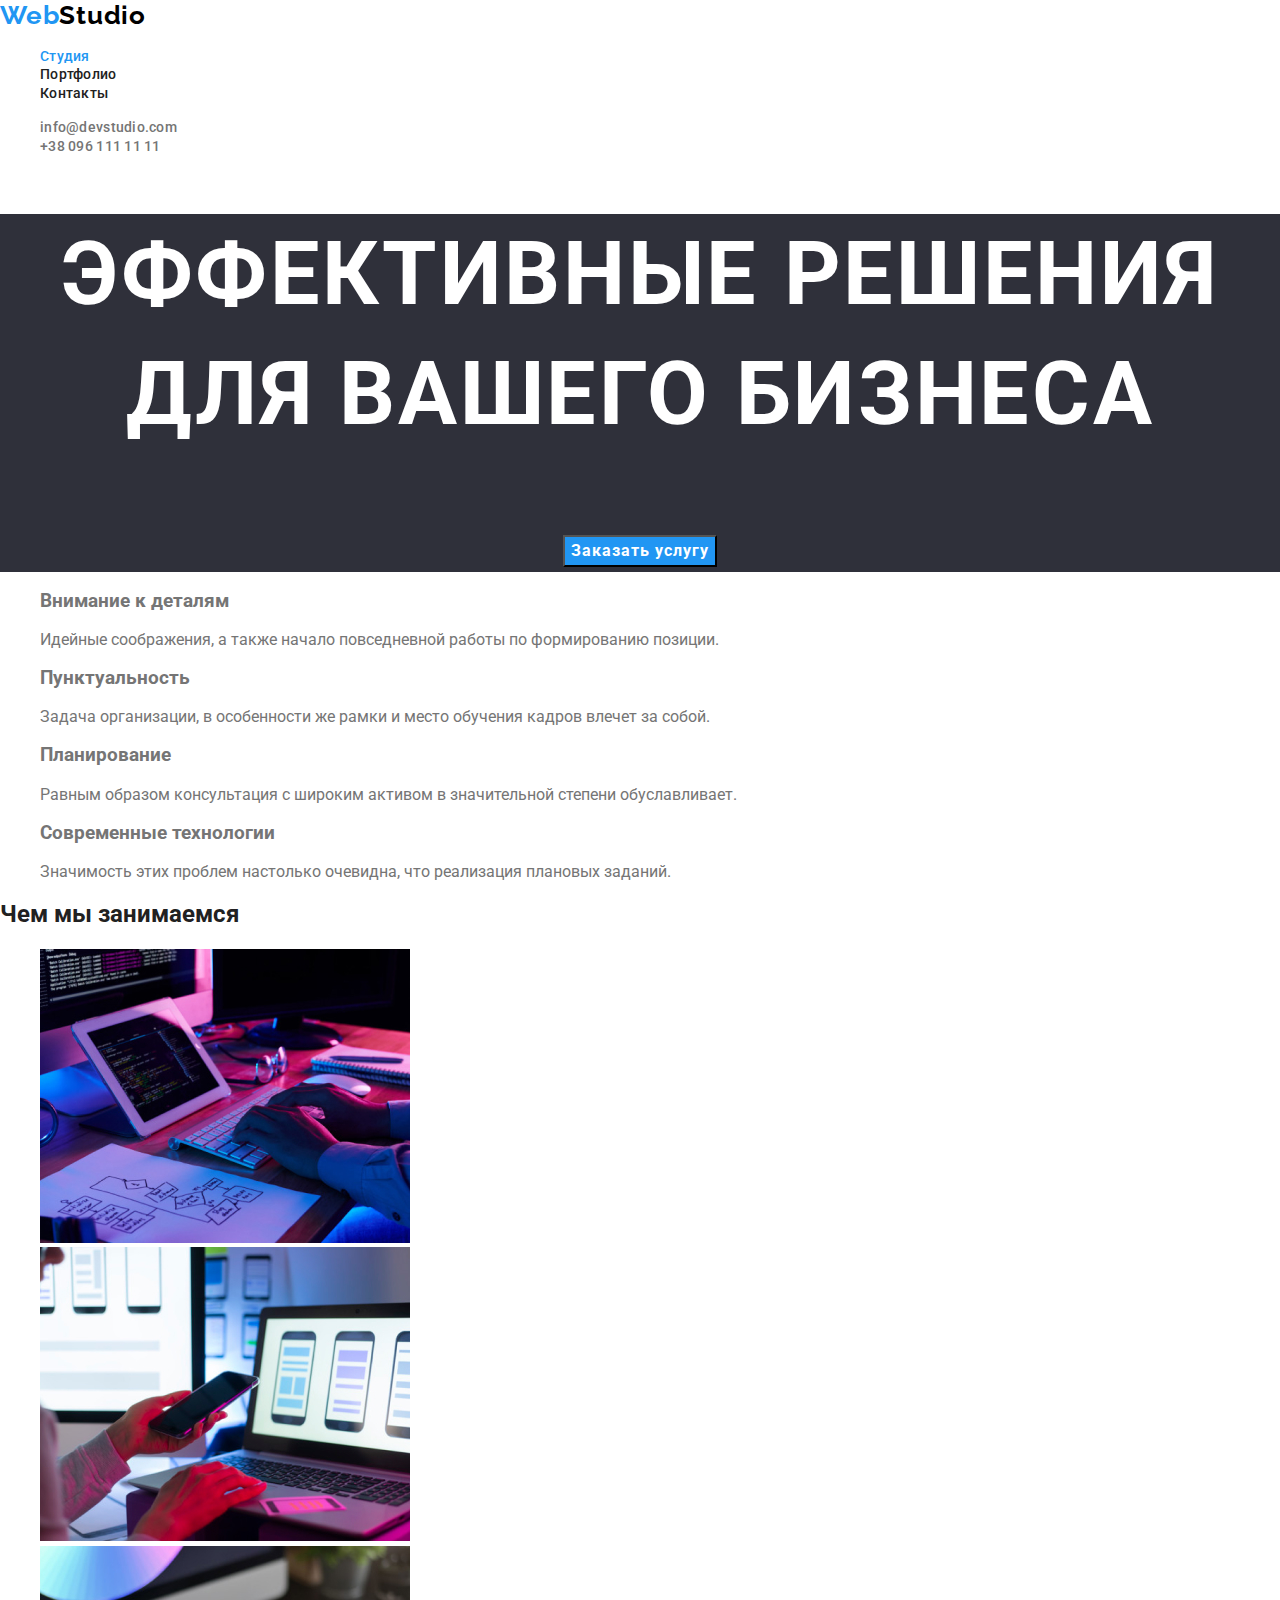
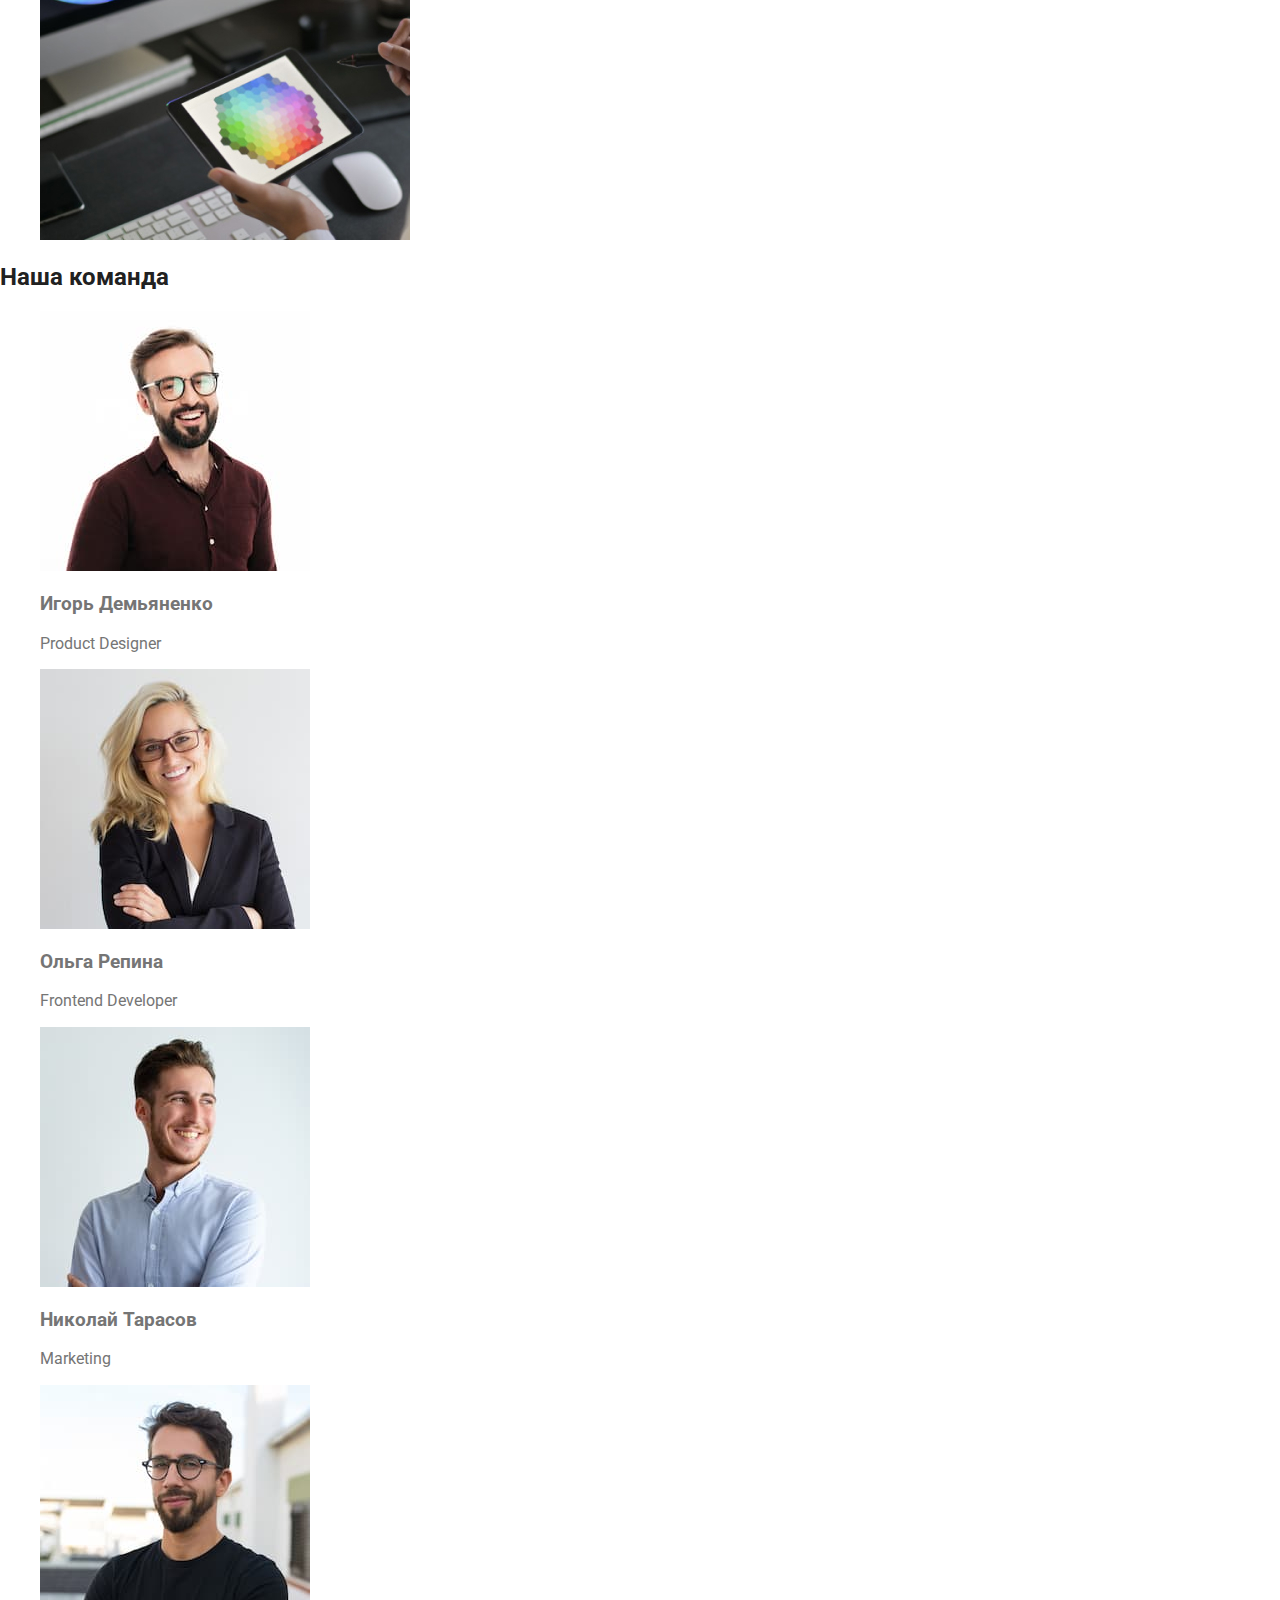
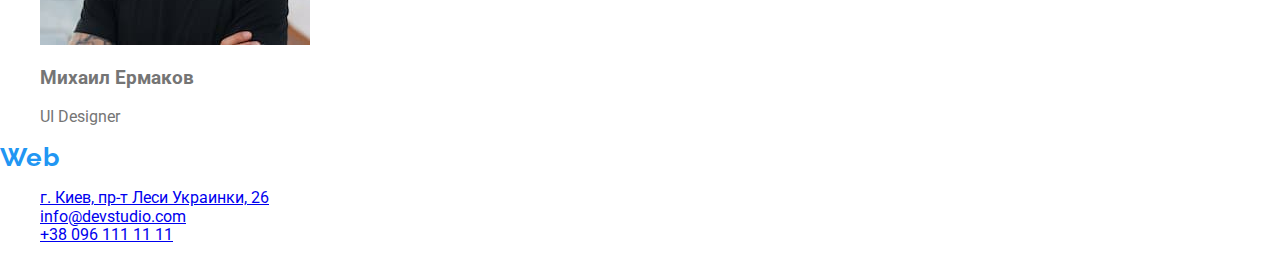
==== index.html @ 7fe024a2 "добавляет страницу портфолио" ====
<!DOCTYPE html>
<html lang="ru">
    <head>
        <meta charset="UTF-8">
        <meta name="viewport" content="width=device-width, initial-scale=1.0">
        <meta http-equiv="X-UA-Compatible" content="IE=Edge">
        <title>WebStudio</title>
        <link rel="stylesheet" href="https://cdnjs.cloudflare.com/ajax/libs/modern-normalize/1.0.0/modern-normalize.min.css">
        <link rel="preconnect" href="https://fonts.gstatic.com">
        <link href="https://fonts.googleapis.com/css2?family=Raleway:wght@700&family=Roboto:wght@400;500;700;900&display=swap"
            rel="stylesheet">
        <link rel="stylesheet" href="./css/styles.css">
    </head>

    <body>
        <header>
            <nav>
                <a href="./index.html" class="logo">Web<span class="up">Studio</span></a>
                <ul class="list">
                    <li><a class="link nav current" href="./index.html">Студия</a></li>
                    <li><a class="link nav" href="./portfolio.html">Портфолио</a></li>
                    <li><a class="link nav" href="">Контакты</a></li>
                </ul>
            </nav>
            <ul class="list">
                <li><a class="link" href="mailto:info@devstudio.com">info@devstudio.com</a></li>
                <li><a class="link" href="tel:+380961111111">+38 096 111 11 11</a></li>
            </ul>
        </header>
        
        <main>
            <section class="hero">
                <h1>Эффективные решения<br> для вашего бизнеса</h1>
                <button class="button" type="button">Заказать услугу</button>
            </section>
            <section>
                <h2 class="visually-hidden">Особенности</h2>
                <ul class="list">
                    <li>
                        <h3>Внимание к деталям</h3>
                        <p>Идейные соображения, а также начало повседневной работы по формированию позиции.</p>
                    </li>
                    <li>
                        <h3>Пунктуальность</h3>
                        <p>Задача организации, в особенности же рамки и место обучения кадров влечет за собой.</p>
                    </li>
                    <li>
                        <h3>Планирование</h3>
                        <p>Равным образом консультация с широким активом в значительной степени обуславливает.</p>
                    </li>
                    <li>
                        <h3>Современные технологии</h3>
                        <p>Значимость этих проблем настолько очевидна, что реализация плановых заданий.</p>
                    </li>
                </ul>
            </section>
            
            <section>
                <h2>Чем мы занимаемся</h2>
                <ul class="list">
                    <li><img src="./images/box1.jpg" alt="рабочее место разработчика" width="370"></li>
                    <li><img src="./images/box2.jpg" alt="рабочее место дизайнера, работающего с макетом" width="370"></li>
                    <li><img src="./images/box3.jpg" alt="рабочее место дизайнера, работающего с палитрой цветов" width="370"></li>
                </ul>
            </section>
            
            <section>
                <h2>Наша команда</h2>
                <ul class="list">
                    <li>
                        <img src="./images/teamcard1.jpg" alt="портрет Игоря Демьяненко" width="270">
                        <h3>Игорь Демьяненко</h3>
                        <p>Product Designer</p>
                    </li>
                    <li>
                        <img src="./images/teamcard2.jpg" alt="портрет Ольги Репиной" width="270">
                        <h3>Ольга Репина</h3>
                        <p>Frontend Developer</p>
                    </li>
                    <li>
                        <img src="./images/teamcard3.jpg" alt="портрет Николая Тарасова" width="270">
                        <h3>Николай Тарасов</h3>
                        <p>Marketing</p>
                    </li>
                    <li>
                        <img src="./images/teamcard4.jpg" alt="портрет Михаила Ермакова" width="270">
                        <h3>Михаил Ермаков</h3>
                        <p>UI Designer</p>
                    </li>
                </ul>
            </section>
        </main>

        <footer>
            <a href="./index.html" class="logo down">Web<span class="down">Studio</span></a>
            <address>
                <ul class="list">
                    <li><a href="https://goo.gl/maps/jDDkmHE5Bs7uJv8Z7" target="blank" rel="noopener noreferrer">г. Киев, пр-т
                            Леси Украинки, 26</a></li>
                    <li><a href="mailto:info@devstudio.com">info@devstudio.com</a></li>
                    <li><a href="tel:+380961111111">+38 096 111 11 11</a></li>
                </ul>
            </address>
        </footer>

    </body>
</html>
---- css/styles.css ----
:root {
  --main-text-color: #212121;
  --add-text-color: #757575;
  --accent-color: #2196f3;
  --bg-color: #ffffff;
  --add-bg-color: #f5f4fa;
  --title-font: "Roboto", sans-serif;
}
/* доп цвета для лого #000  #fff */

body {
  font-family: "Roboto", sans-serif;
  color: var(--main-text-color);
  background-color: var(--bg-color);
}

address {
  font-style: normal;
}

.visually-hidden {
  position: absolute !important;
  clip: rect(1px 1px 1px 1px);
  clip: rect(1px, 1px, 1px, 1px);
  padding: 0 !important;
  border: 0 !important;
  height: 1px !important;
  width: 1px !important;
  overflow: hidden;
}

.list {
  list-style: none;
  color: var(--add-text-color);
}

.button {
  font-weight: 700;
  font-size: 16px;
  line-height: 1.6;
  letter-spacing: 0.06em;
  color: var(--bg-color);
  background-color: var(--accent-color);
  cursor: pointer;
}

.logo {
  font-family: "Raleway", sans-serif;
  font-weight: 700;
  font-size: 26px;
  line-height: 1.19;
  letter-spacing: 0.03em;
  text-decoration: none;
  color: var(--accent-color);
}

.logo > .up {
  color: #000;
}
.logo > .down {
  color: #fff;
}

.link {
  text-decoration: none;
  font-weight: 500;
  font-size: 14px;
  line-height: 1.14;
  letter-spacing: 0.02em;
  color: var(--add-text-color);
}

.link:hover,
.link:focus {
  color: var(--accent-color);
}

.nav {
  color: var(--main-text-color);
}

.current {
  color: var(--accent-color);
}

.hero {
  font-weight: 900;
  font-size: 44px;
  line-height: 1.36;
  letter-spacing: 0.06em;
  text-transform: uppercase;
  color: var(--bg-color);
  background-color: #2f303a;
  text-align: center;
}

.title {
  color: var(--main-text-color);
  font-weight: 700;
  font-size: 18px;
  line-height: 2;
  letter-spacing: 0.06em;
}

.type {
  color: var(--add-text-color);
  font-weight: 400;
  font-size: 16px;
  line-height: 1, 88;
  letter-spacing: 0.03em;
}

.page-title {
}

.section-title {
}
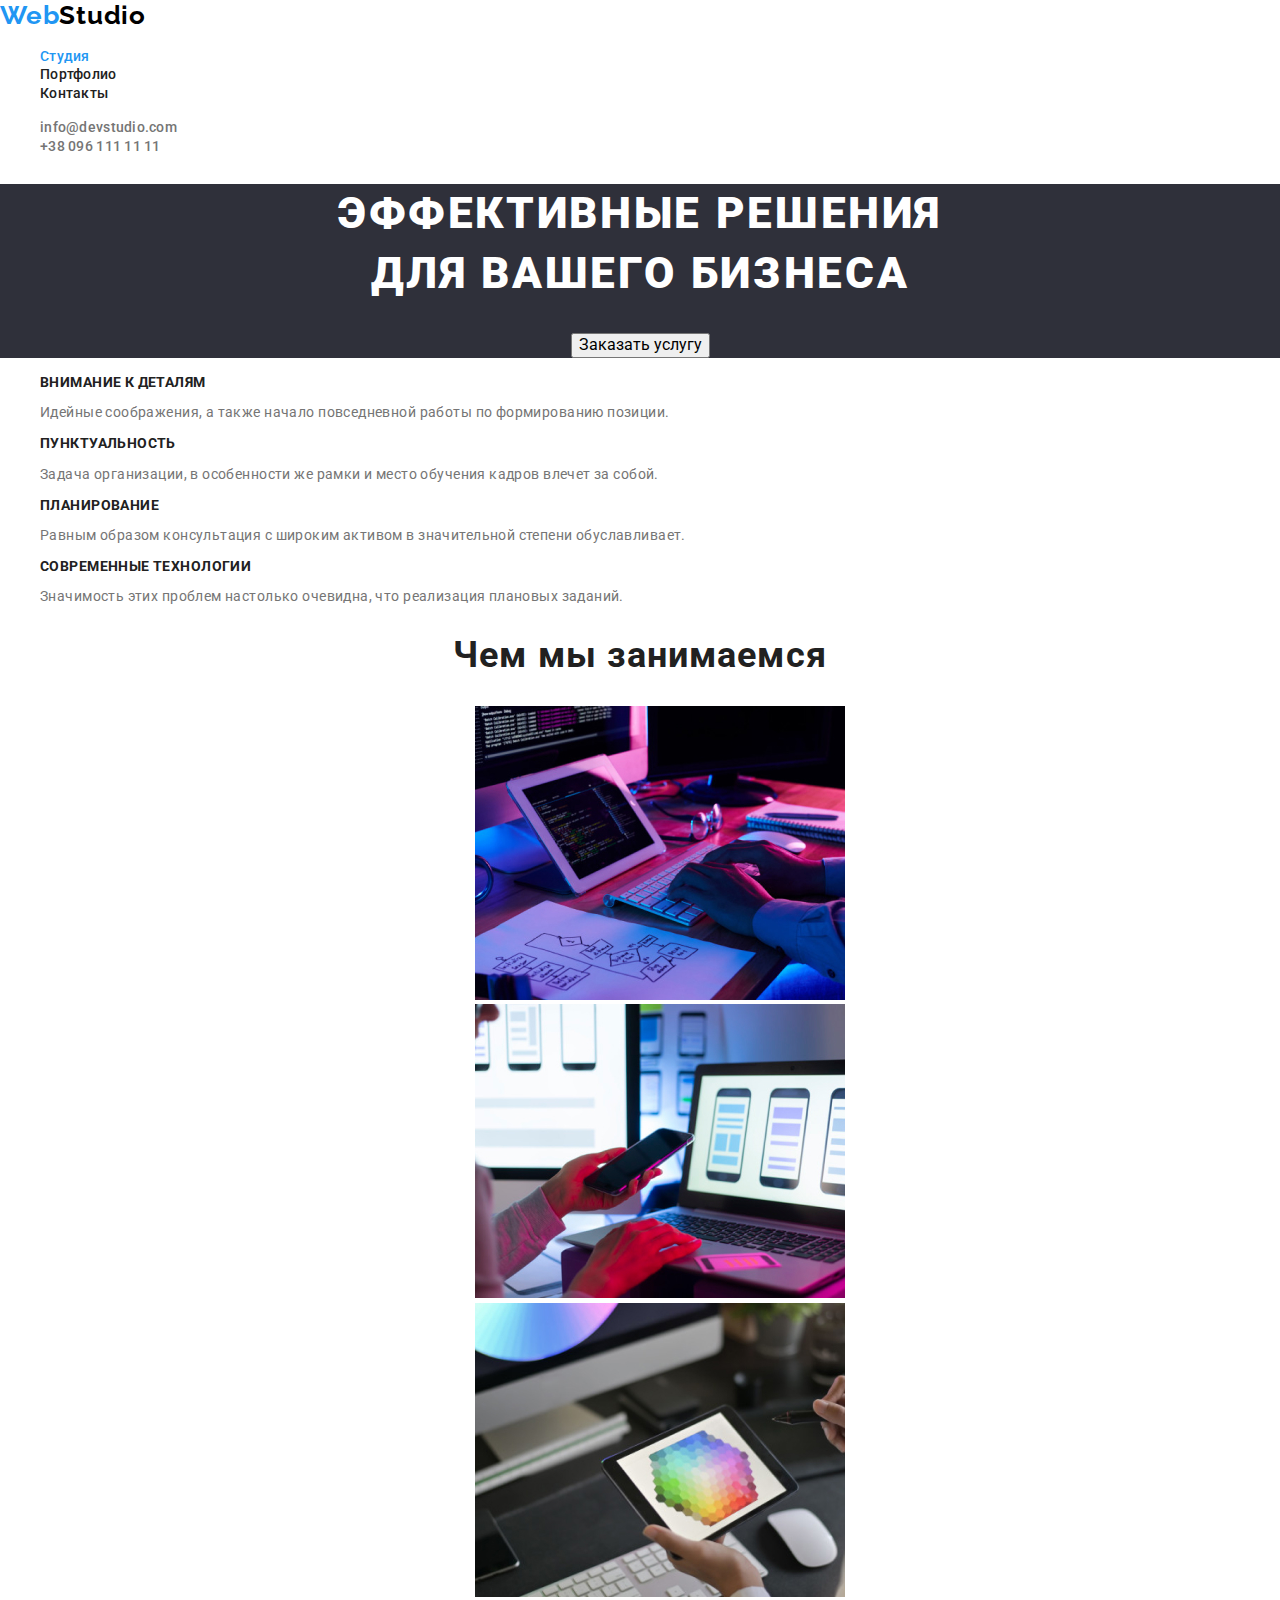
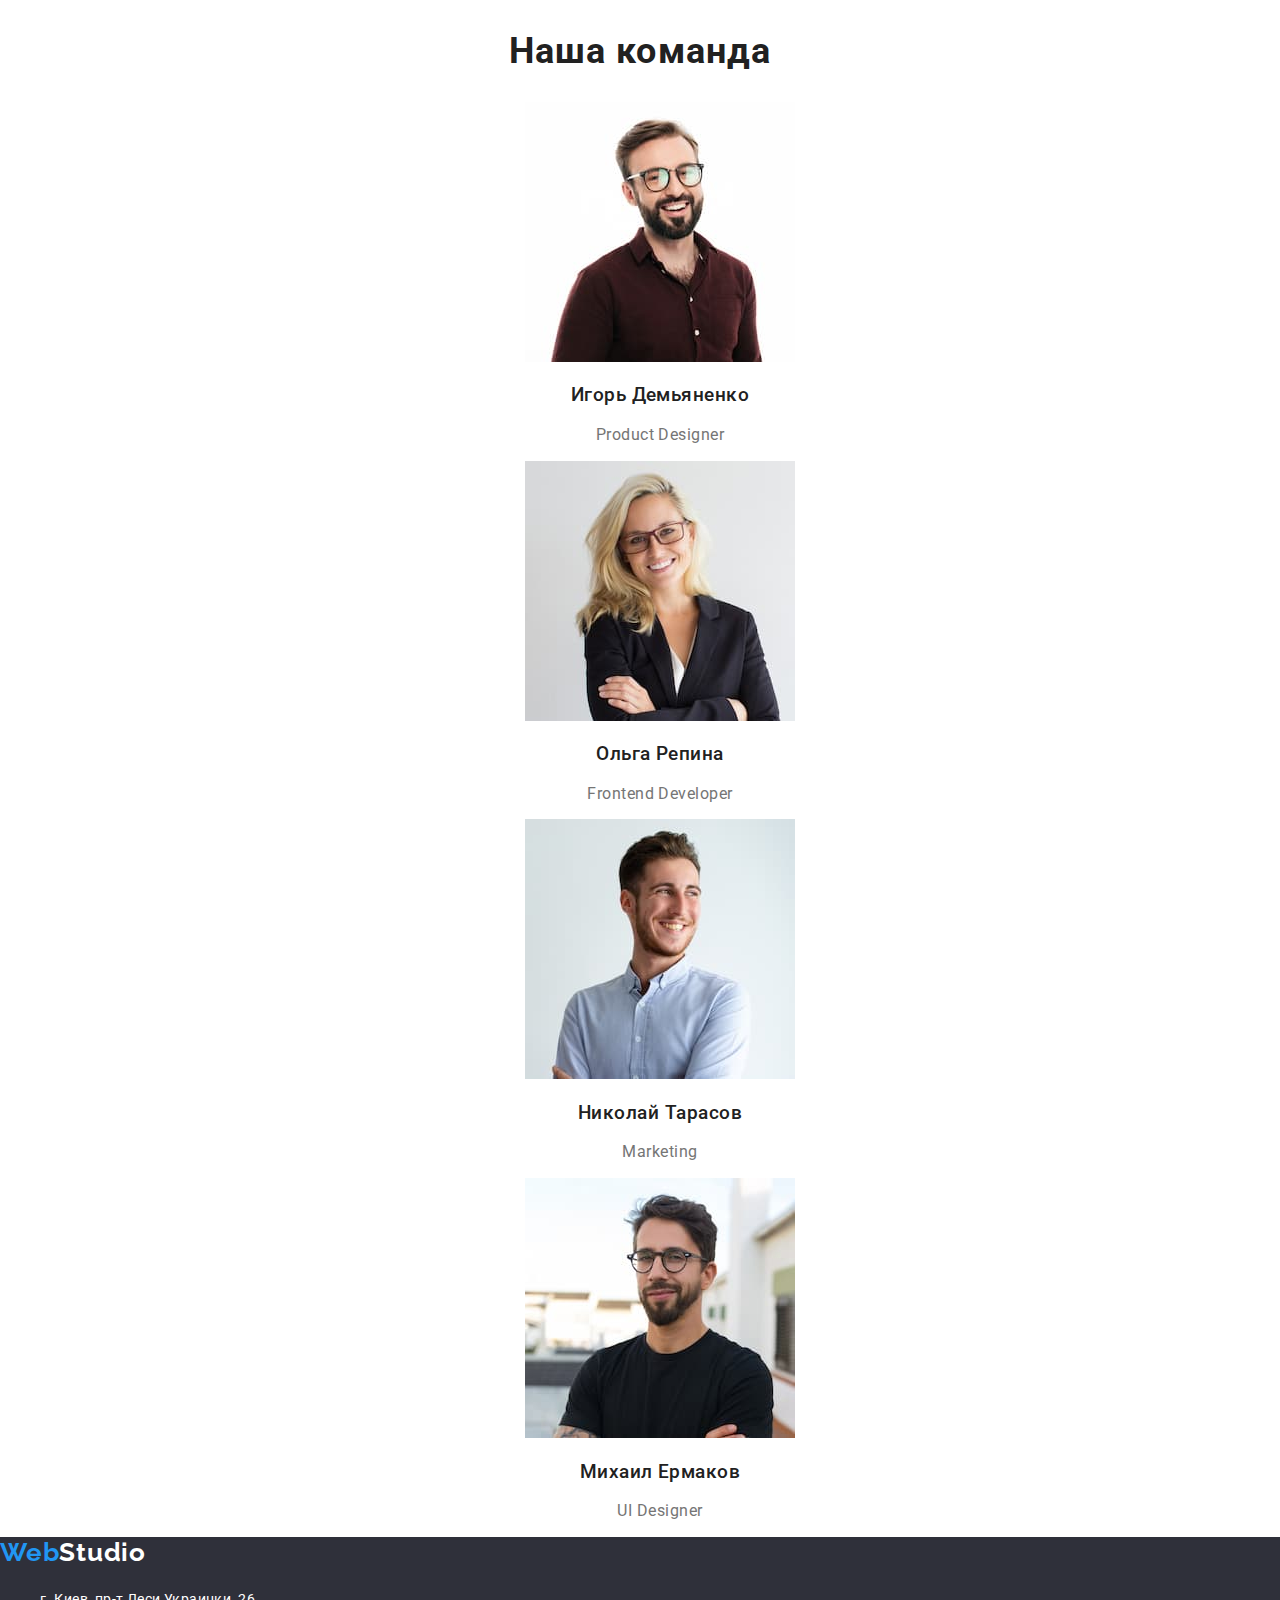
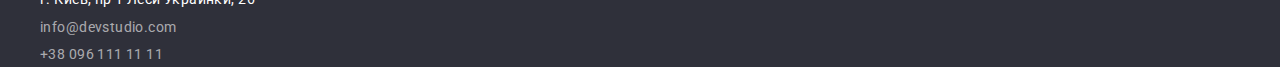
==== commit 39b4ff27: "добавляет стили" ====
--- a/index.html
+++ b/index.html
@@ -15,7 +15,7 @@
     <body>
         <header>
             <nav>
-                <a href="./index.html" class="logo">Web<span class="up">Studio</span></a>
+                <a href="./index.html" class="logo">Web<span class="logo-up">Studio</span></a>
                 <ul class="list">
                     <li><a class="link nav current" href="./index.html">Студия</a></li>
                     <li><a class="link nav" href="./portfolio.html">Портфолио</a></li>
@@ -29,35 +29,35 @@
         </header>
         
         <main>
-            <section class="hero">
-                <h1>Эффективные решения<br> для вашего бизнеса</h1>
-                <button class="button" type="button">Заказать услугу</button>
+            <section class="hero-section">
+                <h1 class="hero">Эффективные решения<br> для вашего бизнеса</h1>
+                <button class="button" type="button-order">Заказать услугу</button>
             </section>
             <section>
                 <h2 class="visually-hidden">Особенности</h2>
                 <ul class="list">
                     <li>
-                        <h3>Внимание к деталям</h3>
-                        <p>Идейные соображения, а также начало повседневной работы по формированию позиции.</p>
+                        <h3 class="features-title">Внимание к деталям</h3>
+                        <p class="features-description">Идейные соображения, а также начало повседневной работы по формированию позиции.</p>
                     </li>
                     <li>
-                        <h3>Пунктуальность</h3>
-                        <p>Задача организации, в особенности же рамки и место обучения кадров влечет за собой.</p>
+                        <h3 class="features-title">Пунктуальность</h3>
+                        <p class="features-description">Задача организации, в особенности же рамки и место обучения кадров влечет за собой.</p>
                     </li>
                     <li>
-                        <h3>Планирование</h3>
-                        <p>Равным образом консультация с широким активом в значительной степени обуславливает.</p>
+                        <h3 class="features-title">Планирование</h3>
+                        <p class="features-description">Равным образом консультация с широким активом в значительной степени обуславливает.</p>
                     </li>
                     <li>
-                        <h3>Современные технологии</h3>
-                        <p>Значимость этих проблем настолько очевидна, что реализация плановых заданий.</p>
+                        <h3 class="features-title">Современные технологии</h3>
+                        <p class="features-description">Значимость этих проблем настолько очевидна, что реализация плановых заданий.</p>
                     </li>
                 </ul>
             </section>
             
             <section>
-                <h2>Чем мы занимаемся</h2>
-                <ul class="list">
+                <h2 class="title">Чем мы занимаемся</h2>
+                <ul class="practice list">
                     <li><img src="./images/box1.jpg" alt="рабочее место разработчика" width="370"></li>
                     <li><img src="./images/box2.jpg" alt="рабочее место дизайнера, работающего с макетом" width="370"></li>
                     <li><img src="./images/box3.jpg" alt="рабочее место дизайнера, работающего с палитрой цветов" width="370"></li>
@@ -65,40 +65,40 @@
             </section>
             
             <section>
-                <h2>Наша команда</h2>
-                <ul class="list">
+                <h2 class="title">Наша команда</h2>
+                <ul class="team list">
                     <li>
-                        <img src="./images/teamcard1.jpg" alt="портрет Игоря Демьяненко" width="270">
-                        <h3>Игорь Демьяненко</h3>
-                        <p>Product Designer</p>
+                        <img src="./images/teamcard1.jpg" alt="портрет Product Designer Игоря Демьяненко" width="270">
+                        <h3 class="team-title ">Игорь Демьяненко</h3>
+                        <p class="team-description">Product Designer</p>
                     </li>
                     <li>
-                        <img src="./images/teamcard2.jpg" alt="портрет Ольги Репиной" width="270">
-                        <h3>Ольга Репина</h3>
-                        <p>Frontend Developer</p>
+                        <img src="./images/teamcard2.jpg" alt="портрет Frontend Developer Ольги Репиной" width="270">
+                        <h3 class="team-title ">Ольга Репина</h3>
+                        <p class="team-description">Frontend Developer</p>
                     </li>
                     <li>
-                        <img src="./images/teamcard3.jpg" alt="портрет Николая Тарасова" width="270">
-                        <h3>Николай Тарасов</h3>
-                        <p>Marketing</p>
+                        <img src="./images/teamcard3.jpg" alt="портрет Marketing Николая Тарасова" width="270">
+                        <h3 class="team-title ">Николай Тарасов</h3>
+                        <p class="team-description">Marketing</p>
                     </li>
                     <li>
-                        <img src="./images/teamcard4.jpg" alt="портрет Михаила Ермакова" width="270">
-                        <h3>Михаил Ермаков</h3>
-                        <p>UI Designer</p>
+                        <img src="./images/teamcard4.jpg" alt="портрет Marketing Михаила Ермакова" width="270">
+                        <h3 class="team-title ">Михаил Ермаков</h3>
+                        <p class="team-description">UI Designer</p>
                     </li>
                 </ul>
             </section>
         </main>
 
-        <footer>
-            <a href="./index.html" class="logo down">Web<span class="down">Studio</span></a>
+        <footer class="list footer">
+            <a href="./index.html" class="logo">Web<span class="logo-down">Studio</span></a>
             <address>
                 <ul class="list">
-                    <li><a href="https://goo.gl/maps/jDDkmHE5Bs7uJv8Z7" target="blank" rel="noopener noreferrer">г. Киев, пр-т
+                    <li><a class="link address" href="https://goo.gl/maps/jDDkmHE5Bs7uJv8Z7" target="blank" rel="noopener noreferrer">г. Киев, пр-т
                             Леси Украинки, 26</a></li>
-                    <li><a href="mailto:info@devstudio.com">info@devstudio.com</a></li>
-                    <li><a href="tel:+380961111111">+38 096 111 11 11</a></li>
+                    <li><a class="link address contact-footer" href="mailto:info@devstudio.com">info@devstudio.com</a></li>
+                    <li><a class="link address contact-footer" href="tel:+380961111111">+38 096 111 11 11</a></li>
                 </ul>
             </address>
         </footer>
--- a/css/styles.css
+++ b/css/styles.css
@@ -2,20 +2,23 @@
   --main-text-color: #212121;
   --add-text-color: #757575;
   --accent-color: #2196f3;
-  --bg-color: #ffffff;
+  --bg-color: #fff;
+  --color-address: #ffffff99;
   --add-bg-color: #f5f4fa;
+  --contrast-bg-color: #2f303a;
   --title-font: "Roboto", sans-serif;
 }
-/* доп цвета для лого #000  #fff */
+/* доп цвета для лого #000  #fff 
+фон футера #2F303A */
 
 body {
-  font-family: "Roboto", sans-serif;
+  font-family: "Roboto", noto, segoe ui, arial, sans-serif;
   color: var(--main-text-color);
   background-color: var(--bg-color);
 }
 
-address {
-  font-style: normal;
+.list {
+  list-style: none;
 }
 
 .visually-hidden {
@@ -29,20 +32,7 @@
   overflow: hidden;
 }
 
-.list {
-  list-style: none;
-  color: var(--add-text-color);
-}
-
-.button {
-  font-weight: 700;
-  font-size: 16px;
-  line-height: 1.6;
-  letter-spacing: 0.06em;
-  color: var(--bg-color);
-  background-color: var(--accent-color);
-  cursor: pointer;
-}
+/*logo+header+footer*/
 
 .logo {
   font-family: "Raleway", sans-serif;
@@ -54,10 +44,10 @@
   color: var(--accent-color);
 }
 
-.logo > .up {
+.logo > .logo-up {
   color: #000;
 }
-.logo > .down {
+.logo > .logo-down {
   color: #fff;
 }
 
@@ -68,6 +58,7 @@
   line-height: 1.14;
   letter-spacing: 0.02em;
   color: var(--add-text-color);
+  font-style: normal;
 }
 
 .link:hover,
@@ -83,6 +74,25 @@
   color: var(--accent-color);
 }
 
+.footer {
+  background-color: var(--contrast-bg-color);
+  line-height: 1.71;
+}
+
+.address {
+  font-weight: 400;
+  font-size: 14px;
+  line-height: 1.71;
+  letter-spacing: 0.03em;
+  color: var(--bg-color);
+}
+
+.contact-footer {
+  color: var(--color-address);
+}
+
+/*index hero+main*/
+
 .hero {
   font-weight: 900;
   font-size: 44px;
@@ -90,28 +100,97 @@
   letter-spacing: 0.06em;
   text-transform: uppercase;
   color: var(--bg-color);
-  background-color: #2f303a;
+}
+
+.hero-section {
+  background-color: var(--contrast-bg-color);
   text-align: center;
+}
+
+.button-order {
+  font-weight: 700;
+  font-size: 16px;
+  line-height: 1.6;
+  letter-spacing: 0.06em;
+  color: var(--bg-color);
+  background-color: var(--accent-color);
+  cursor: pointer;
+  font-family: inherit;
 }
 
 .title {
   color: var(--main-text-color);
-  font-weight: 700;
+  font-size: 36px;
+  line-height: 1.14;
+  letter-spacing: 0.03em;
+  text-align: center;
+}
+
+.practice,
+.team,
+.filter-project {
+  text-align: center;
+}
+
+.features-title {
+  font-size: 14px;
+  line-height: 1.17;
+  letter-spacing: 0.03em;
+  color: var(--main-text-color);
+  text-transform: uppercase;
+}
+
+.features-description {
+  font-size: 14px;
+  line-height: 1.21;
+  letter-spacing: 0.03em;
+  color: var(--add-text-color);
+}
+
+.team {
+  font-size: 16px;
+  line-height: 1.17;
+  letter-spacing: 0.03em;
+}
+
+.team-title {
+  font-weight: 500;
+  color: var(--main-text-color);
+}
+
+.team-description {
+  color: var(--add-text-color);
+}
+
+/*portfolio mail*/
+
+.button-filter-portfolio {
+  font-weight: 500;
+  font-size: 16px;
+  line-height: 1.63;
+  letter-spacing: 0.03em;
+  color: var(--main-text-color);
+  background-color: var(--add-bg-color);
+  cursor: pointer;
+  font-family: inherit;
+}
+
+.button-filter-portfolio:hover,
+.button-filter-portfolio:focus {
+  color: var(--bg-color);
+  background-color: var(--accent-color);
+}
+
+.title-portfolio {
   font-size: 18px;
   line-height: 2;
   letter-spacing: 0.06em;
+  color: var(--main-text-color);
 }
 
-.type {
-  color: var(--add-text-color);
+.type-project {
   font-weight: 400;
   font-size: 16px;
-  line-height: 1, 88;
+  line-height: 1.88;
   letter-spacing: 0.03em;
 }
-
-.page-title {
-}
-
-.section-title {
-}
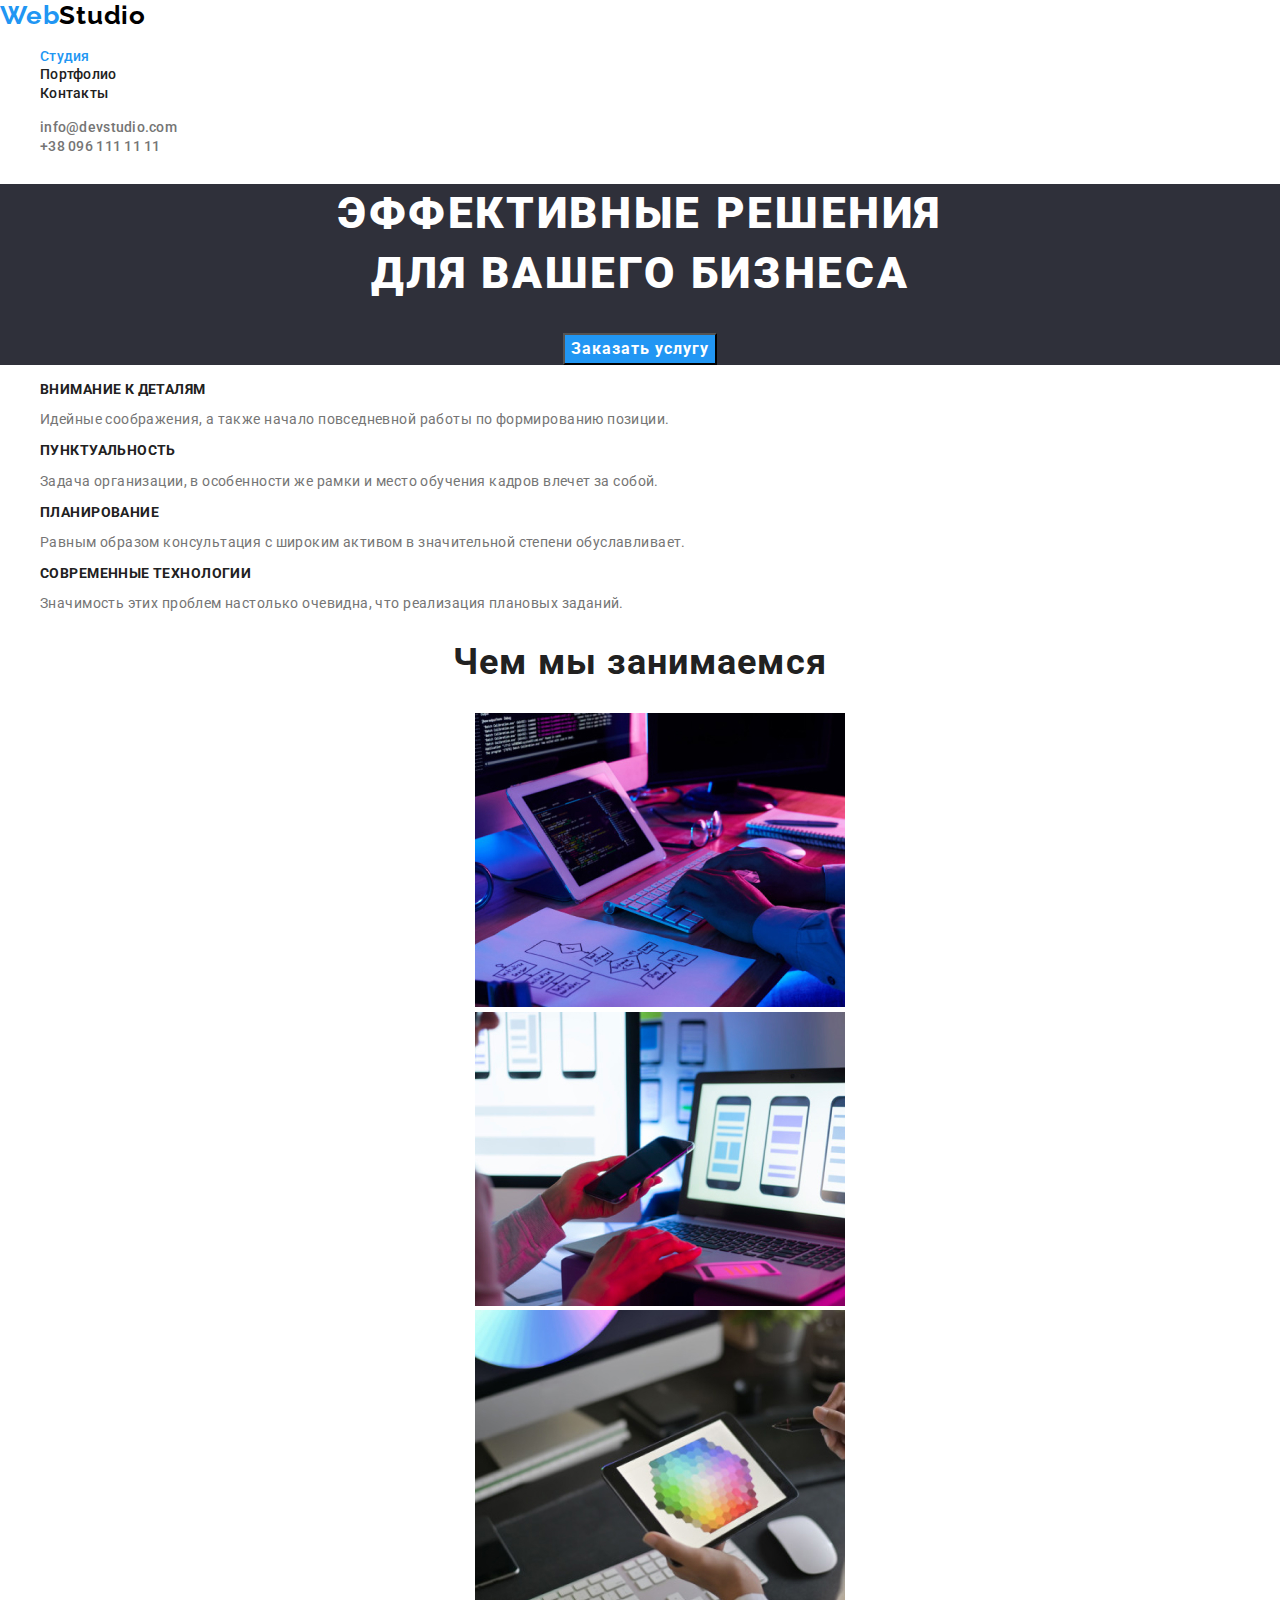
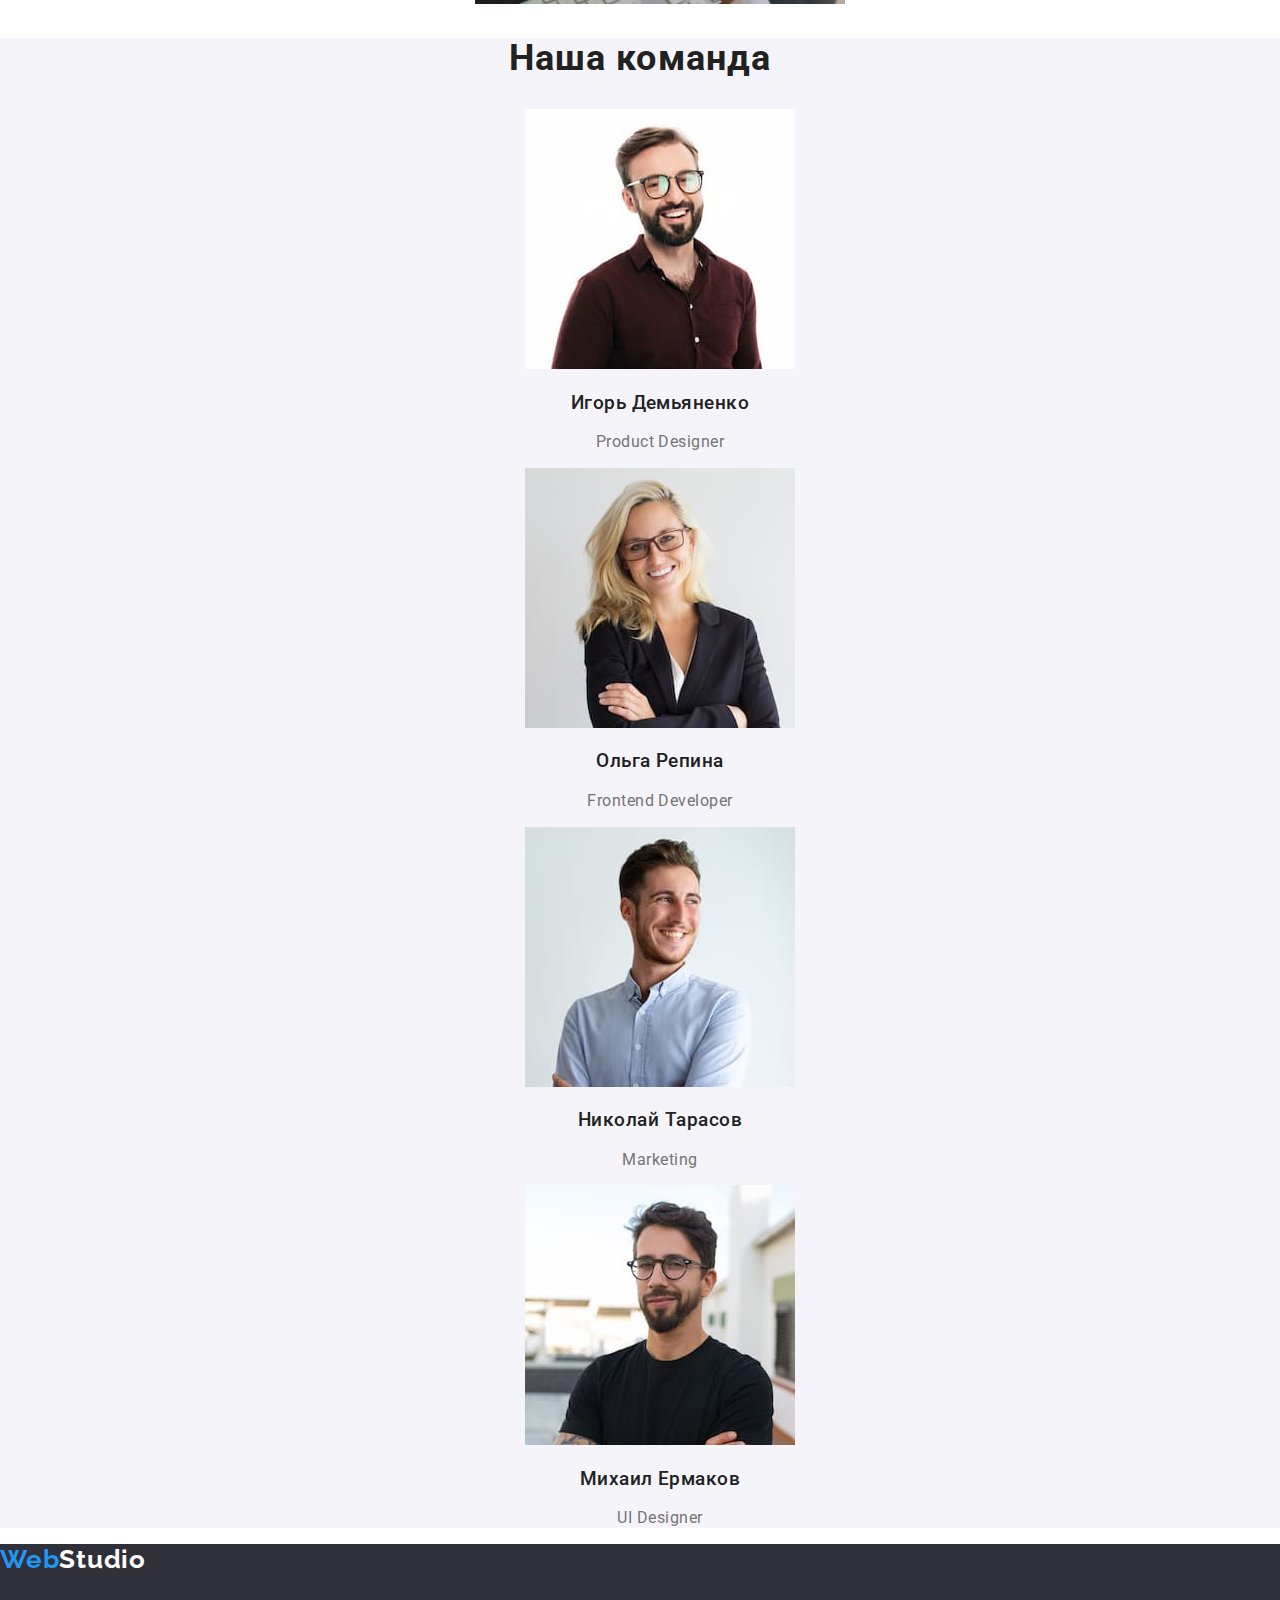
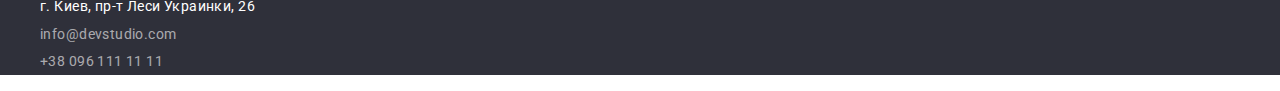
==== commit 882bef71: "исправляет кнопку" ====
--- a/index.html
+++ b/index.html
@@ -31,7 +31,7 @@
         <main>
             <section class="hero-section">
                 <h1 class="hero">Эффективные решения<br> для вашего бизнеса</h1>
-                <button class="button" type="button-order">Заказать услугу</button>
+                <button class="button-order" type="button">Заказать услугу</button>
             </section>
             <section>
                 <h2 class="visually-hidden">Особенности</h2>
@@ -64,7 +64,7 @@
                 </ul>
             </section>
             
-            <section>
+            <section class="team-section">
                 <h2 class="title">Наша команда</h2>
                 <ul class="team list">
                     <li>
--- a/css/styles.css
+++ b/css/styles.css
@@ -151,6 +151,11 @@
   font-size: 16px;
   line-height: 1.17;
   letter-spacing: 0.03em;
+  /* background-color: var(--add-bg-color); */
+}
+
+.team-section {
+  background-color: var(--add-bg-color);
 }
 
 .team-title {
